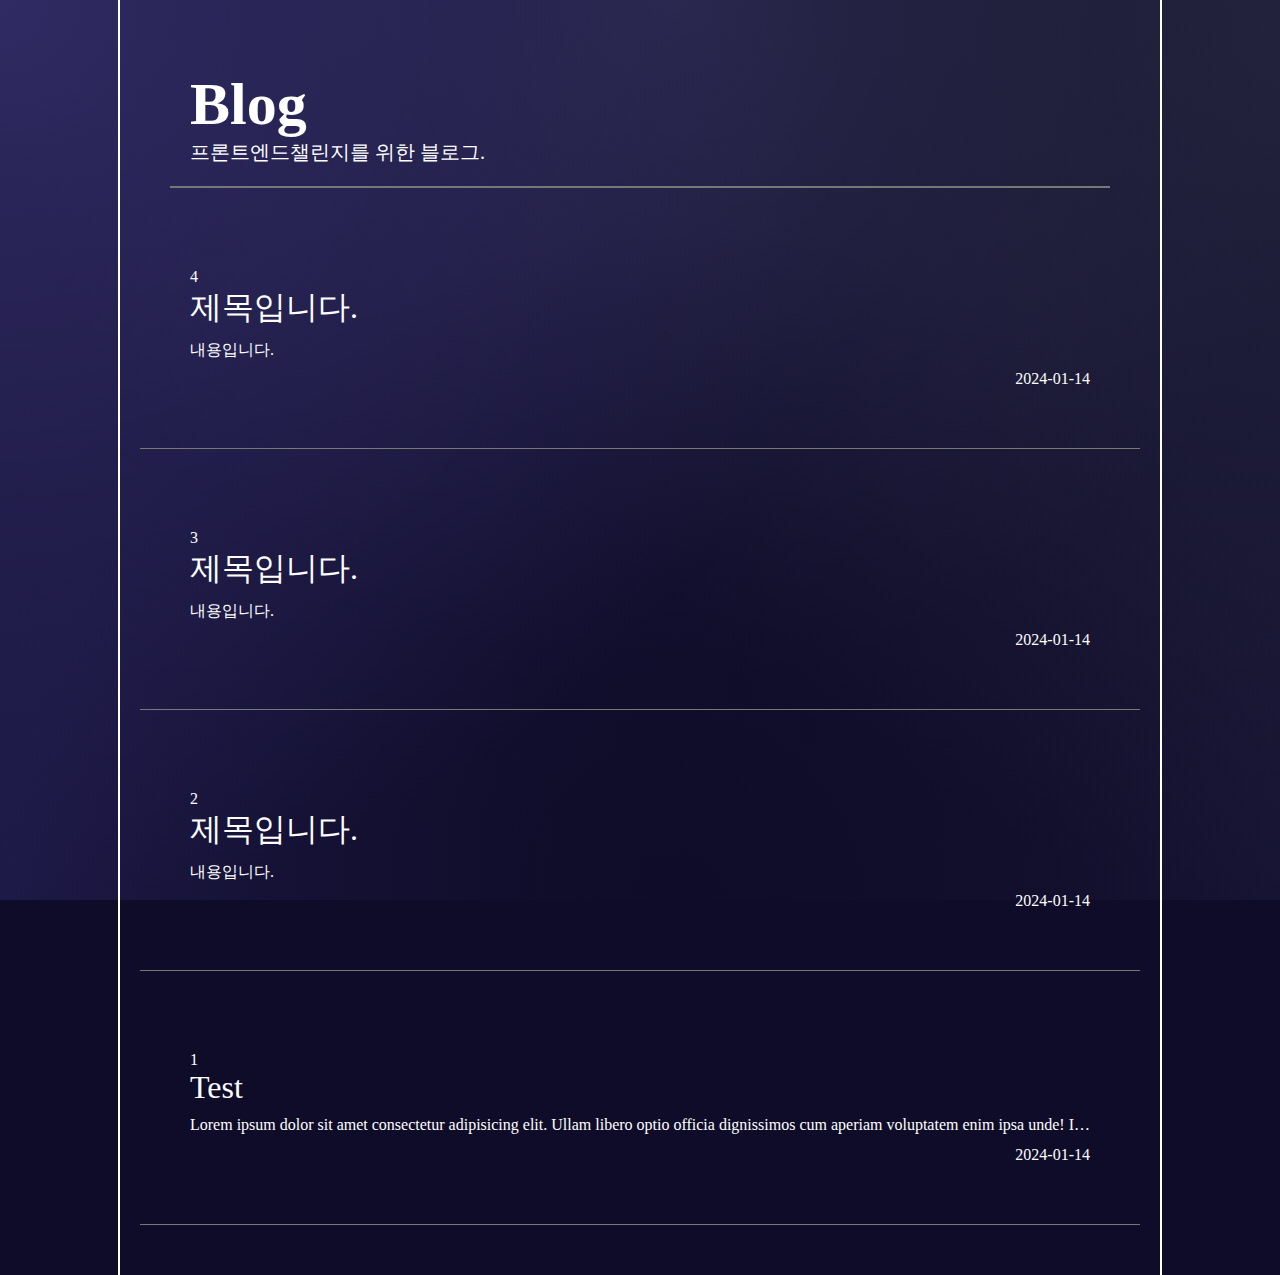
==== index.html @ 4eb1f258 "init" ====
<!DOCTYPE html>
<html lang="ko">
<head>
    <meta charset="UTF-8">
    <meta name="viewport" content="width=device-width, initial-scale=1.0">
    <title>프론트엔드챌린지</title>
    <link rel="stylesheet" href="./css/style.css">
</head>
<body>
    <div class="container">
    <header>
        <a href="index.html">
        <h1 class="title">Blog</h1>
        </a>
        <h4>프론트엔드챌린지를 위한 블로그.</h4>
    </header>

    <u1>
        <li>
            <span class="numbering">4</span>
            <a href="#">
            <h1 class="post-title">제목입니다.</h1>
        </a>
            <h6 class="post-content">내용입니다.</h6>
            <div  class="createdate">
                <span>2024-01-14</span>
            </div>
        </li>
        <li>
            <span class="numbering">3</span>
            <a href="#">
                <h1 class="post-title">제목입니다.</h1>
            </a>
            <h6 class="post-content">내용입니다.</h6>
            <div class="createdate">
                <span>2024-01-14</span>
            </div>
        </li>
        <li>
            <span class="numbering">2</span>
            <a href="#">
                <h1 class="post-title">제목입니다.</h1>
            </a>
            <h6 class="post-content">내용입니다.</h6>
            <div class="createdate">
                <span>2024-01-14</span>
            </div>
        </li>
        <li>
            <span class="numbering">1</span>
            <a href="./view/0001.html">
                <h1 class="post-title">Test</h1>
            </a>
            <h6 class="post-content">Lorem ipsum dolor sit amet consectetur adipisicing elit. Ullam libero optio officia dignissimos cum aperiam voluptatem enim ipsa unde! Iure iusto ipsum ipsam adipisci cumque repudiandae tempore! Eius, voluptatem rerum.</h6>
            <div class="createdate">
                <span>2024-01-14</span>
            </div>
        </li>
    </u1>
</div>
</body>
</html>
---- css/style.css ----
*{
    font-family: 'Pretendard-Regular';
    src: url('https://cdn.jsdelivr.net/gh/Project-Noonnu/noonfonts_2107@1.1/Pretendard-Regular.woff') format('woff');
    font-weight: 400;
    font-style: normal;
    color : #fff;
    padding : 0;
    margin : 0;
}
body{
    background-color: #0F0C29;
    background-image: url("data:image/svg+xml,%3Csvg xmlns='http://www.w3.org/2000/svg' width='100%25' height='100%25' viewBox='0 0 1200 800'%3E%3Cdefs%3E%3CradialGradient id='a' cx='0' cy='800' r='800' gradientUnits='userSpaceOnUse'%3E%3Cstop offset='0' stop-color='%231e1a48'/%3E%3Cstop offset='1' stop-color='%231e1a48' stop-opacity='0'/%3E%3C/radialGradient%3E%3CradialGradient id='b' cx='1200' cy='800' r='800' gradientUnits='userSpaceOnUse'%3E%3Cstop offset='0' stop-color='%23181635'/%3E%3Cstop offset='1' stop-color='%23181635' stop-opacity='0'/%3E%3C/radialGradient%3E%3CradialGradient id='c' cx='600' cy='0' r='600' gradientUnits='userSpaceOnUse'%3E%3Cstop offset='0' stop-color='%232a2850'/%3E%3Cstop offset='1' stop-color='%232a2850' stop-opacity='0'/%3E%3C/radialGradient%3E%3CradialGradient id='d' cx='600' cy='800' r='600' gradientUnits='userSpaceOnUse'%3E%3Cstop offset='0' stop-color='%230F0C29'/%3E%3Cstop offset='1' stop-color='%230F0C29' stop-opacity='0'/%3E%3C/radialGradient%3E%3CradialGradient id='e' cx='0' cy='0' r='800' gradientUnits='userSpaceOnUse'%3E%3Cstop offset='0' stop-color='%23302B63'/%3E%3Cstop offset='1' stop-color='%23302B63' stop-opacity='0'/%3E%3C/radialGradient%3E%3CradialGradient id='f' cx='1200' cy='0' r='800' gradientUnits='userSpaceOnUse'%3E%3Cstop offset='0' stop-color='%2324243E'/%3E%3Cstop offset='1' stop-color='%2324243E' stop-opacity='0'/%3E%3C/radialGradient%3E%3C/defs%3E%3Crect fill='url(%23a)' width='1200' height='800'/%3E%3Crect fill='url(%23b)' width='1200' height='800'/%3E%3Crect fill='url(%23c)' width='1200' height='800'/%3E%3Crect fill='url(%23d)' width='1200' height='800'/%3E%3Crect fill='url(%23e)' width='1200' height='800'/%3E%3Crect fill='url(%23f)' width='1200' height='800'/%3E%3C/svg%3E");
    background-attachment: fixed;
    background-size: cover;
}
.title{
    font-size : 60px;
    font-weight  : 900 !important;
}
h4{
    font-size : 20px;   
}
h6{
    font-size : 16px;
}
.container{
    width : 1000px;
    margin : 0 auto;
    padding : 20px;
    border-left : 2px solid #fff;
    border-right : 2px solid #fff;
}
header{
    padding : 20px;
    border-bottom: 2px solid #777;
    margin : 30px;
}
li{
    border-bottom : 1px solid #777;
    padding : 50px;
    list-style: none;
    margin-bottom : 30px;
}
a{
    text-decoration-line : none;
}
.createdate{
    text-align: right;
    margin-bottom : 10px;
}
.numbering{
    margin-bottom : 10px;
}
.post-title{
    margin-bottom : 10px;
}
.post-title:hover{
    color : gray;
}
.post-content{
    display: block;
    margin-bottom : 10px;
    height : 20px;
    overflow: hidden;
    white-space: nowrap;
    text-overflow: ellipsis;
}
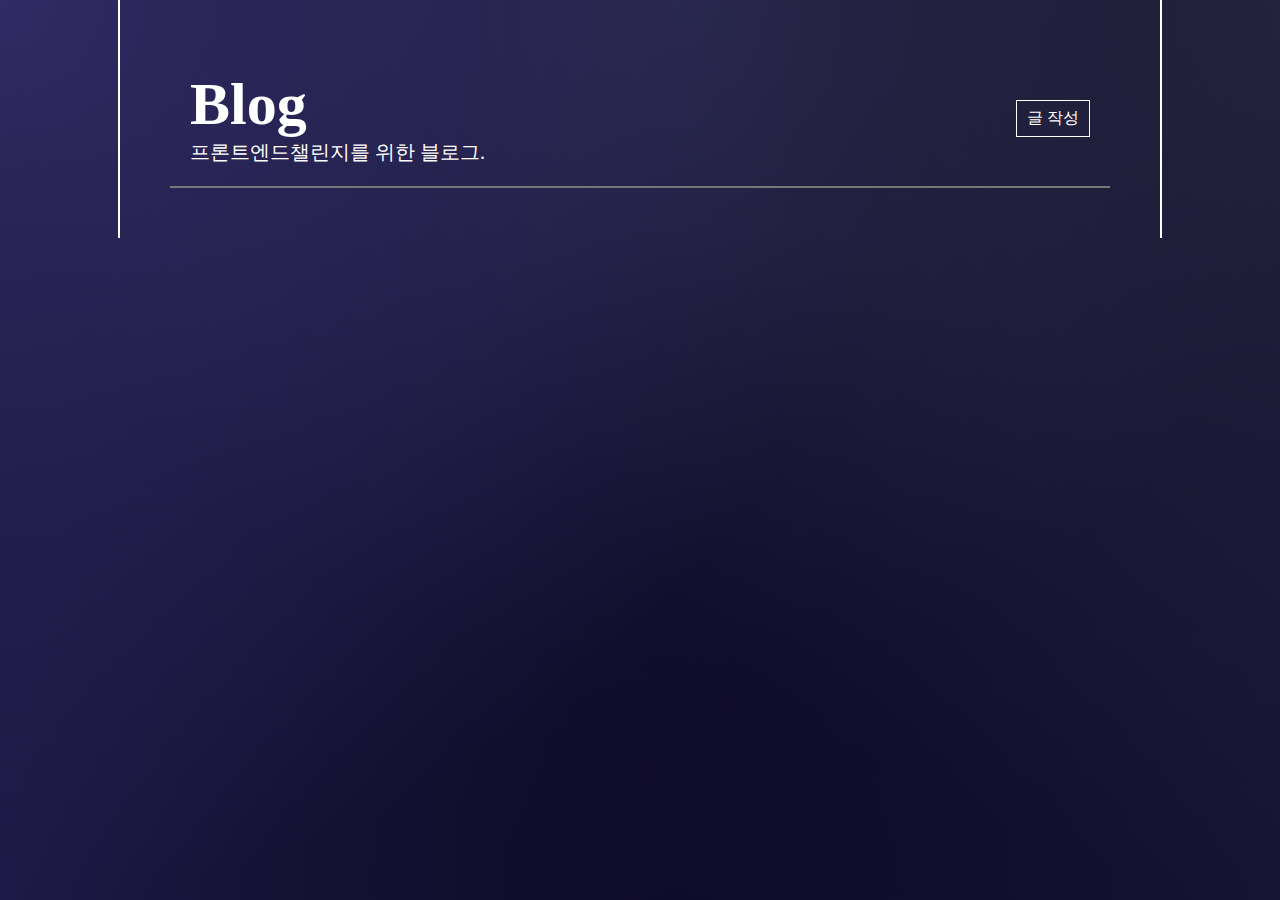
==== commit af08e8e6: "js추가" ====
--- a/index.html
+++ b/index.html
@@ -9,54 +9,21 @@
 <body>
     <div class="container">
     <header>
+    <div>
         <a href="index.html">
         <h1 class="title">Blog</h1>
         </a>
         <h4>프론트엔드챌린지를 위한 블로그.</h4>
+    </div>
+        <a class="post" href="./view/note.html">
+            <div>글 작성</div>
+        </a>
     </header>
 
-    <u1>
-        <li>
-            <span class="numbering">4</span>
-            <a href="#">
-            <h1 class="post-title">제목입니다.</h1>
-        </a>
-            <h6 class="post-content">내용입니다.</h6>
-            <div  class="createdate">
-                <span>2024-01-14</span>
-            </div>
-        </li>
-        <li>
-            <span class="numbering">3</span>
-            <a href="#">
-                <h1 class="post-title">제목입니다.</h1>
-            </a>
-            <h6 class="post-content">내용입니다.</h6>
-            <div class="createdate">
-                <span>2024-01-14</span>
-            </div>
-        </li>
-        <li>
-            <span class="numbering">2</span>
-            <a href="#">
-                <h1 class="post-title">제목입니다.</h1>
-            </a>
-            <h6 class="post-content">내용입니다.</h6>
-            <div class="createdate">
-                <span>2024-01-14</span>
-            </div>
-        </li>
-        <li>
-            <span class="numbering">1</span>
-            <a href="./view/0001.html">
-                <h1 class="post-title">Test</h1>
-            </a>
-            <h6 class="post-content">Lorem ipsum dolor sit amet consectetur adipisicing elit. Ullam libero optio officia dignissimos cum aperiam voluptatem enim ipsa unde! Iure iusto ipsum ipsam adipisci cumque repudiandae tempore! Eius, voluptatem rerum.</h6>
-            <div class="createdate">
-                <span>2024-01-14</span>
-            </div>
-        </li>
+    <u1 class="memo-container">
+        
     </u1>
 </div>
+<script src="js/index.js"></script>
 </body>
 </html>--- a/css/style.css
+++ b/css/style.css
@@ -34,6 +34,13 @@
     padding : 20px;
     border-bottom: 2px solid #777;
     margin : 30px;
+    display : flex;
+    justify-content: space-between;
+    align-items: center;
+}
+.post{
+    border : 1px solid white;
+    padding : 7px 10px;
 }
 li{
     border-bottom : 1px solid #777;
